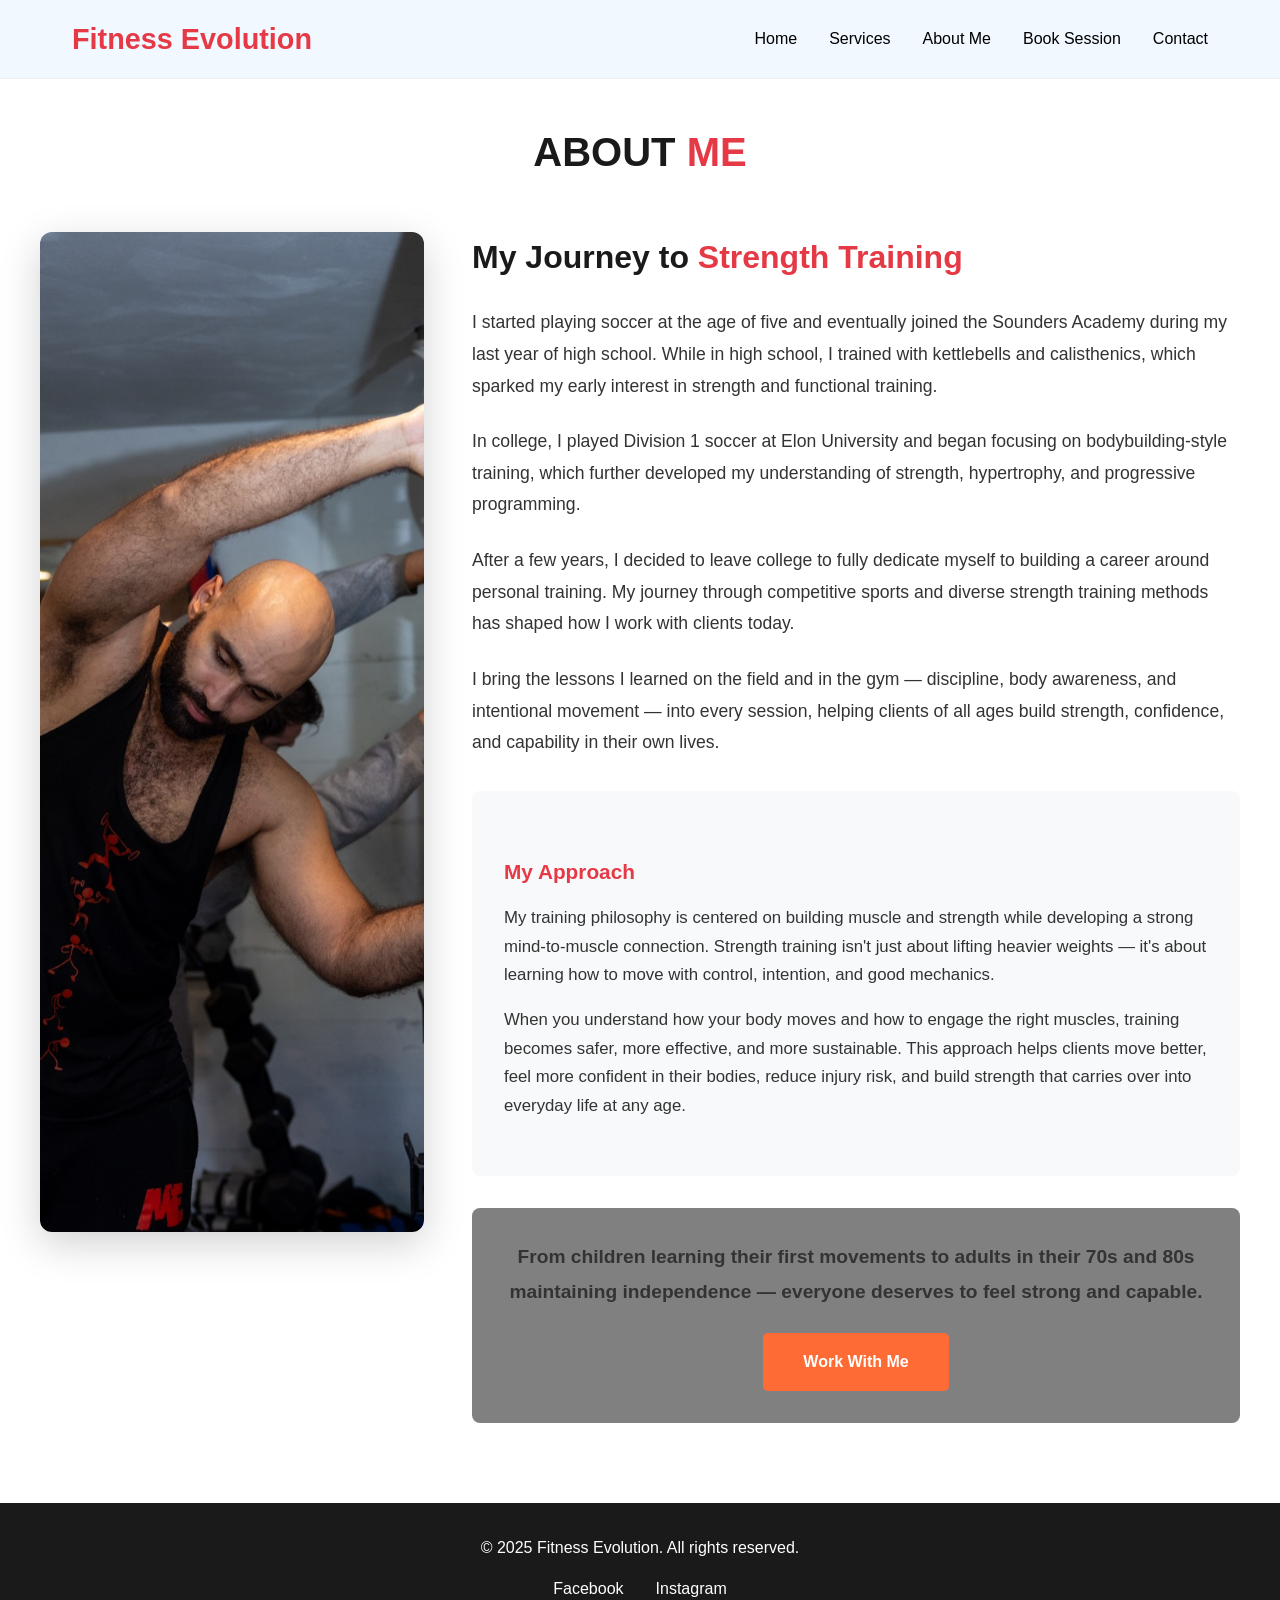
==== about.html @ 4d8b36cf "Initial commit — Fitness Evolution website Made-with: Cursor" ====
<!DOCTYPE html>
<html lang="en">
<head>
    <link rel="stylesheet" href="styles.css">
    <meta charset="UTF-8">
    <meta name="viewport" content="width=device-width, initial-scale=1.0">
    <title>About Me - Fitness Evolution</title>
</head>
<body>
    <!-- Navigation -->
    <nav>
        <div class="container">
            <div class="logo">Fitness Evolution</div>
            <button class="nav-toggle" aria-label="Open menu" aria-expanded="false">
                <span></span><span></span><span></span>
            </button>
            <ul class="nav-links">
                <li><a href="index.html">Home</a></li>
                <li><a href="services.html">Services</a></li>
                <li><a href="about.html">About Me</a></li>
                <li><a href="booking.html">Book Session</a></li>
                <li><a href="contact.html">Contact</a></li>
            </ul>
        </div>
    </nav>

    <!-- About Me Section -->
    <section class="about" style="padding-top: 120px;">
        <div class="container">
            <h2 class="reveal">ABOUT <span class="highlight">ME</span></h2>
            <div class="about-content">
                <div class="about-image reveal reveal-delay-1">
                    <img src="images/web/IMG_3787.jpg" alt="Fitness Evolution trainer" width="800" height="1000" loading="eager" decoding="async">
                </div>
                <div class="about-text reveal reveal-delay-2">
                    <h3>My Journey to <span class="highlight">Strength Training</span></h3>
                    
                    <p style="font-size: 1.1rem; line-height: 1.8; margin-bottom: 1.5rem;">
                        I started playing soccer at the age of five and eventually joined the Sounders Academy during my last year of high school. While in high school, I trained with kettlebells and calisthenics, which sparked my early interest in strength and functional training.
                    </p>
                    
                    <p style="font-size: 1.1rem; line-height: 1.8; margin-bottom: 1.5rem;">
                        In college, I played Division 1 soccer at Elon University and began focusing on bodybuilding-style training, which further developed my understanding of strength, hypertrophy, and progressive programming.
                    </p>
                    
                    <p style="font-size: 1.1rem; line-height: 1.8; margin-bottom: 1.5rem;">
                        After a few years, I decided to leave college to fully dedicate myself to building a career around personal training. My journey through competitive sports and diverse strength training methods has shaped how I work with clients today.
                    </p>
                    
                    <p style="font-size: 1.1rem; line-height: 1.8; margin-bottom: 2rem;">
                        I bring the lessons I learned on the field and in the gym — discipline, body awareness, and intentional movement — into every session, helping clients of all ages build strength, confidence, and capability in their own lives.
                    </p>
                    
                    <div style="background: #f8f9fa; padding: 2rem; border-radius: 8px; margin-bottom: 2rem;">
                        <h4 style="margin-bottom: 1rem; font-size: 1.3rem;"><span class="highlight">My Approach</span></h4>
                        <p style="font-size: 1.05rem; line-height: 1.7; margin-bottom: 1rem;">
                            My training philosophy is centered on building muscle and strength while developing a strong mind-to-muscle connection. Strength training isn't just about lifting heavier weights — it's about learning how to move with control, intention, and good mechanics.
                        </p>
                        <p style="font-size: 1.05rem; line-height: 1.7;">
                            When you understand how your body moves and how to engage the right muscles, training becomes safer, more effective, and more sustainable. This approach helps clients move better, feel more confident in their bodies, reduce injury risk, and build strength that carries over into everyday life at any age.
                        </p>
                    </div>
                    
                    <div style="background: grey; color: white; padding: 2rem; border-radius: 8px; text-align: center;">
                        <p style="font-size: 1.2rem; font-weight: 600; margin-bottom: 1.5rem;">
                            From children learning their first movements to adults in their 70s and 80s maintaining independence — everyone deserves to feel strong and capable.
                        </p>
                        <a href="booking.html" class="btn" style="background: #ff6b35;">Work With Me</a>
                    </div>
                </div>
            </div>
        </div>
    </section>

    <!-- Footer -->
    <footer>
        <p>&copy; 2025 Fitness Evolution. All rights reserved.</p>
        <div class="footer-social">
            <a href="https://www.facebook.com/YOUR-FACEBOOK-PAGE" target="_blank">Facebook</a>
            <a href="https://www.instagram.com/YOUR-INSTAGRAM-USERNAME" target="_blank">Instagram</a>
        </div>
    </footer>

    <script src="script.js"></script>
</body>
</html>
---- styles.css ----
/* styles.css */

/* Reset & Base Styles */
* {
    margin: 0;
    padding: 0;
    box-sizing: border-box;
}

body {
    font-family: 'Segoe UI', Tahoma, Geneva, Verdana, sans-serif;
    line-height: 1.6;
    color: #1a1a1a;
    overflow-x: hidden;
}

.highlight {
    color: #e63946;
}

.highlight-white {
    color: #e63946;
}

/* Navigation */
nav {
    background: rgba(240, 248, 255, 0.92);
    backdrop-filter: blur(12px);
    -webkit-backdrop-filter: blur(12px);
    padding: 1rem 0;
    position: fixed;
    width: 100%;
    top: 0;
    z-index: 1000;
    box-shadow: 0 1px 0 rgba(0, 0, 0, 0.06);
    transition: background 0.35s ease, box-shadow 0.35s ease, backdrop-filter 0.35s ease;
}

nav.nav-scrolled {
    background: rgba(255, 255, 255, 0.97);
    box-shadow: 0 8px 32px rgba(0, 0, 0, 0.08);
}

nav .container {
    max-width: 1200px;
    margin: 0 auto;
    padding: 0 2rem;
    display: flex;
    justify-content: space-between;
    align-items: center;
}

nav .logo {
    color: #e63946;
    font-size: 1.8rem;
    font-weight: bold;
}

nav .nav-links {
    list-style: none;
    display: flex;
    gap: 2rem;
}

/* Hamburger button — hidden on desktop */
.nav-toggle {
    display: none;
    background: none;
    border: none;
    cursor: pointer;
    padding: 0.5rem;
    width: 2.75rem;
    height: 2.75rem;
    flex-direction: column;
    justify-content: center;
    align-items: center;
    gap: 5px;
    -webkit-tap-highlight-color: transparent;
}

.nav-toggle span {
    display: block;
    width: 22px;
    height: 2px;
    background: #1a1a1a;
    border-radius: 2px;
    transition: transform 0.3s ease, opacity 0.3s ease;
}

.nav-toggle.is-open span:nth-child(1) {
    transform: translateY(7px) rotate(45deg);
}

.nav-toggle.is-open span:nth-child(2) {
    opacity: 0;
}

.nav-toggle.is-open span:nth-child(3) {
    transform: translateY(-7px) rotate(-45deg);
}

nav a {
    color: black;
    text-decoration: none;
    transition: color 0.3s;
    font-weight: 500;
}

nav a:hover {
    color: #e63946;
}

/* Hero Section */
.hero {
    position: relative;
    overflow: hidden;
    background: #1a1a1a;
    height: 100vh;
    min-height: 32rem;
    display: flex;
    align-items: center;
    justify-content: center;
    text-align: center;
    color: white;
    margin-top: 70px;
    isolation: isolate;
}

.hero::before {
    content: "";
    position: absolute;
    inset: 0;
    z-index: 0;
    background-image: url("images/web/Muscle.evolution-6.jpg");
    background-size: cover;
    background-position: center;
    transform: scale(1);
    animation: heroKenBurns 28s ease-in-out infinite alternate;
}

.hero::after {
    content: "";
    position: absolute;
    inset: 0;
    z-index: 1;
    background:
        linear-gradient(135deg, rgba(0, 0, 0, 0.55) 0%, rgba(26, 26, 26, 0.45) 50%, rgba(230, 57, 70, 0.22) 100%),
        radial-gradient(ellipse 85% 65% at 50% 38%, transparent 0%, rgba(0, 0, 0, 0.4) 100%);
    pointer-events: none;
}

.hero-content {
    position: relative;
    z-index: 2;
    max-width: 52rem;
    padding: 0 1.25rem;
}

.hero-buttons {
    display: flex;
    gap: 1rem;
    justify-content: center;
    flex-wrap: wrap;
}

.hero-content h1 {
    font-size: 3.5rem;
    margin-bottom: 1rem;
    animation: fadeInUp 1s;
}

.hero-content p {
    font-size: 1.3rem;
    margin-bottom: 2rem;
    animation: fadeInUp 1s 0.2s both;
}

.btn {
    display: inline-block;
    padding: 1rem 2.5rem;
    background: #e63946;
    color: white;
    text-decoration: none;
    border-radius: 5px;
    font-weight: bold;
    transition: transform 0.3s, background 0.3s;
    animation: fadeInUp 1s 0.4s both;
    border: none;
    cursor: pointer;
    font-size: 1rem;
}

.btn:hover {
    background: #d62828;
    transform: translateY(-3px);
}

/* Sections */
section {
    padding: 5rem 2rem;
}

.container {
    max-width: 1200px;
    margin: 0 auto;
}

h2 {
    text-align: center;
    font-size: 2.5rem;
    margin-bottom: 3rem;
    color: #1a1a1a;
}

/* Services */
.services {
    background: #f1f5f9;
}

.services-grid {
    display: grid;
    grid-template-columns: repeat(auto-fit, minmax(280px, 1fr));
    gap: 2rem;
}

.service-card {
    background: white;
    padding: 2rem;
    border-radius: 12px;
    text-align: center;
    box-shadow: 0 4px 20px rgba(0, 0, 0, 0.06);
    border: 1px solid rgba(0, 0, 0, 0.04);
    transition: transform 0.4s cubic-bezier(0.22, 1, 0.36, 1), box-shadow 0.4s ease;
}

.service-card:hover {
    transform: translateY(-8px);
    box-shadow: 0 16px 40px rgba(230, 57, 70, 0.15);
}

.service-icon {
    font-size: 3rem;
    margin-bottom: 1rem;
}

.service-card h3 {
    margin-bottom: 1rem;
    color: #e63946;
    font-size: 1.5rem;
}

.service-card p {
    color: #555;
    line-height: 1.8;
}

/* About Section */
.about {
    background: white;
}

.about-content {
    display: grid;
    grid-template-columns: 1fr 2fr;
    gap: 3rem;
    align-items: start;
}

.about-image {
    position: sticky;
    top: 100px;
}

.about-image img {
    width: 100%;
    border-radius: 12px;
    box-shadow: 0 12px 40px rgba(0, 0, 0, 0.18);
    object-fit: cover;
    aspect-ratio: 4 / 5;
    transition: transform 0.5s cubic-bezier(0.22, 1, 0.36, 1), box-shadow 0.5s ease;
}

.about-image:hover img {
    transform: scale(1.02);
    box-shadow: 0 16px 48px rgba(230, 57, 70, 0.2);
}

/* Home: photography strip */
.photo-showcase {
    background: linear-gradient(180deg, #fff 0%, #f8fafc 100%);
    padding: 4.5rem 2rem;
}

.photo-showcase h2 {
    margin-bottom: 2.5rem;
}

.photo-grid {
    display: grid;
    grid-template-columns: repeat(12, 1fr);
    gap: 1rem;
    max-width: 1100px;
    margin: 0 auto;
}

.photo-grid figure {
    margin: 0;
    border-radius: 14px;
    overflow: hidden;
    position: relative;
    box-shadow: 0 8px 30px rgba(0, 0, 0, 0.1);
    aspect-ratio: 4 / 3;
}

.photo-grid figure:nth-child(1) {
    grid-column: span 7;
}

.photo-grid figure:nth-child(2) {
    grid-column: span 5;
}

.photo-grid figure:nth-child(3) {
    grid-column: span 5;
}

.photo-grid figure:nth-child(4) {
    grid-column: span 7;
}

.photo-grid img {
    width: 100%;
    height: 100%;
    object-fit: cover;
    display: block;
    transition: transform 0.7s cubic-bezier(0.22, 1, 0.36, 1);
}

.photo-grid figure:hover img {
    transform: scale(1.04);
}

/* Scroll reveal (hidden only after JS marks page ready) */
html.js-ready .reveal:not(.is-visible) {
    opacity: 0;
    transform: translateY(28px);
}

.reveal {
    transition: opacity 0.65s cubic-bezier(0.22, 1, 0.36, 1), transform 0.65s cubic-bezier(0.22, 1, 0.36, 1);
}

.reveal.is-visible {
    opacity: 1;
    transform: translateY(0);
}

.reveal-delay-1 { transition-delay: 0.08s; }
.reveal-delay-2 { transition-delay: 0.16s; }
.reveal-delay-3 { transition-delay: 0.24s; }
.reveal-delay-4 { transition-delay: 0.32s; }
.reveal-delay-5 { transition-delay: 0.4s; }
.reveal-delay-6 { transition-delay: 0.48s; }

.about-text h3 {
    font-size: 2rem;
    margin-bottom: 1.5rem;
    color: #1a1a1a;
}

.about-text h4 {
    font-size: 1.5rem;
    margin: 2rem 0 1rem;
    color: #1a1a1a;
}

.about-text p {
    margin-bottom: 1.5rem;
    line-height: 1.8;
    color: #333;
}

.about-text ul {
    list-style: none;
    margin: 1.5rem 0;
}

.about-text li {
    padding: 0.7rem 0;
    padding-left: 2rem;
    position: relative;
    color: #333;
}

.about-text li:before {
    content: "✓";
    color: #e63946;
    font-weight: bold;
    position: absolute;
    left: 0;
    font-size: 1.2rem;
}

/* Booking Section */
.booking {
    background: white;
    padding: 5rem 2rem;
}

.booking-intro {
    text-align: center;
    font-size: 1.2rem;
    color: #555;
    margin-bottom: 3rem;
    max-width: 800px;
    margin-left: auto;
    margin-right: auto;
}

.calendly-inline-widget {
    border-radius: 10px;
    overflow: hidden;
    box-shadow: 0 10px 30px rgba(0,0,0,0.1);
}

/* Contact Section Updates */
.contact-intro {
    text-align: center;
    font-size: 1.1rem;
    color: #333;
    margin-bottom: 3rem;
    max-width: 800px;
    margin-left: auto;
    margin-right: auto;
}

.contact-content {
    display: grid;
    grid-template-columns: 1fr 1fr;
    gap: 4rem;
    align-items: start;
}

.contact-info {
    background: white;
    padding: 2rem;
    border-radius: 10px;
    box-shadow: 0 5px 15px rgba(0,0,0,0.1);
}

.contact-info h3 {
    font-size: 1.8rem;
    margin-bottom: 2rem;
    color: #1a1a1a;
}

.social-links {
    display: flex;
    flex-direction: column;
    gap: 1.5rem;
    margin-bottom: 2rem;
}

.social-link {
    display: flex;
    align-items: center;
    gap: 1rem;
    padding: 1rem;
    border-radius: 8px;
    text-decoration: none;
    transition: transform 0.3s, box-shadow 0.3s;
    font-weight: 600;
    font-size: 1.1rem;
}

.social-link:hover {
    transform: translateX(10px);
    box-shadow: 0 5px 15px rgba(0,0,0,0.2);
}

.social-link.facebook {
    background: #1877f2;
    color: white;
}

.social-link.instagram {
    background: linear-gradient(45deg, #f09433 0%, #e6683c 25%, #dc2743 50%, #cc2366 75%, #bc1888 100%);
    color: white;
}

.social-link.email {
    background: #e63946;
    color: white;
}

.social-link.email:hover {
    background: #d62828;
}
.contact-details {
    margin-top: 2rem;
    padding-top: 2rem;
    border-top: 2px solid #e3f2fd;
}

.contact-details p {
    margin-bottom: 1rem;
    color: #333;
    font-size: 1rem;
}

/* Footer Updates */
footer {
    background: #1a1a1a;
    color: white;
    text-align: center;
    padding: 2rem;
}

.footer-social {
    margin-top: 1rem;
    display: flex;
    justify-content: center;
    gap: 2rem;
}

.footer-social a {
    color: white;
    text-decoration: none;
    transition: color 0.3s;
}

.footer-social a:hover {
    color: #e63946;
}

/* Animations */
@keyframes fadeInUp {
    from {
        opacity: 0;
        transform: translateY(30px);
    }
    to {
        opacity: 1;
        transform: translateY(0);
    }
}

@keyframes heroKenBurns {
    from {
        transform: scale(1);
    }
    to {
        transform: scale(1.07);
    }
}

@media (prefers-reduced-motion: reduce) {
    .hero::before {
        animation: none;
    }

    html.js-ready .reveal:not(.is-visible) {
        opacity: 1;
        transform: none;
    }

    .reveal {
        transition: none;
    }

    .photo-grid img,
    .about-image img,
    .service-card {
        transition: none;
    }

    .service-card:hover {
        transform: none;
    }

    .photo-grid figure:hover img {
        transform: none;
    }

    .about-image:hover img {
        transform: none;
    }
}

/* ===== Responsive ===== */

/* Tablet */
@media (max-width: 968px) {
    .about-content {
        grid-template-columns: 1fr;
    }

    .about-image {
        position: relative;
        top: 0;
        max-width: 28rem;
        margin: 0 auto;
    }

    .contact-content {
        grid-template-columns: 1fr;
    }
}

/* Mobile */
@media (max-width: 768px) {
    /* Nav: show hamburger, slide-down menu */
    .nav-toggle {
        display: flex;
    }

    nav .container {
        padding: 0 1.25rem;
        flex-wrap: wrap;
    }

    nav .logo {
        font-size: 1.4rem;
    }

    nav .nav-links {
        display: none;
        flex-direction: column;
        width: 100%;
        gap: 0;
        padding: 0.5rem 0 1rem;
        order: 3;
    }

    nav .nav-links.is-open {
        display: flex;
    }

    nav .nav-links li {
        border-top: 1px solid rgba(0, 0, 0, 0.06);
    }

    nav .nav-links a {
        display: block;
        padding: 0.85rem 0;
        font-size: 1rem;
    }

    /* Hero */
    .hero {
        height: auto;
        min-height: 85vh;
        margin-top: 58px;
        padding: 3rem 0;
    }

    .hero-content {
        padding: 0 1.5rem;
    }

    .hero-content h1 {
        font-size: 1.85rem;
        line-height: 1.25;
        margin-bottom: 0.75rem;
    }

    .hero-content p {
        font-size: 1rem;
        margin-bottom: 1.5rem;
    }

    /* Sections: tighter vertical rhythm */
    section {
        padding: 3rem 1.25rem;
    }

    h2 {
        font-size: 1.75rem;
        margin-bottom: 2rem;
    }

    /* Buttons: full-width stacked on mobile */
    .hero-buttons {
        flex-direction: column;
        align-items: stretch;
    }

    .btn {
        padding: 0.85rem 1.75rem;
        font-size: 0.95rem;
        width: 100%;
        text-align: center;
    }

    /* Services cards */
    .services-grid {
        grid-template-columns: 1fr;
        gap: 1.25rem;
    }

    .service-card {
        padding: 1.5rem;
    }

    .service-card h3 {
        font-size: 1.25rem;
    }

    .service-icon {
        font-size: 2.5rem;
    }

    /* Photo grid */
    .photo-showcase {
        padding: 3rem 1.25rem;
    }

    .photo-grid {
        grid-template-columns: 1fr;
    }

    .photo-grid figure:nth-child(n) {
        grid-column: span 1;
        aspect-ratio: 16 / 11;
    }

    /* About page */
    .about-image img {
        aspect-ratio: 3 / 2;
    }

    .about-text h3 {
        font-size: 1.5rem;
    }

    /* Contact */
    .contact-info {
        padding: 1.5rem;
    }

    .contact-info h3 {
        font-size: 1.4rem;
        margin-bottom: 1.5rem;
    }

    .social-link {
        padding: 0.85rem;
        font-size: 1rem;
    }

    .social-link svg {
        width: 32px;
        height: 32px;
    }

    /* Booking */
    .booking {
        padding: 3rem 1.25rem;
    }

    .calendly-inline-widget {
        min-height: 500px !important;
    }

    /* Footer */
    .footer-social {
        flex-direction: column;
        gap: 0.5rem;
    }
}

/* Small phones */
@media (max-width: 380px) {
    .hero-content h1 {
        font-size: 1.55rem;
    }

    nav .logo {
        font-size: 1.2rem;
    }

    h2 {
        font-size: 1.5rem;
    }
}
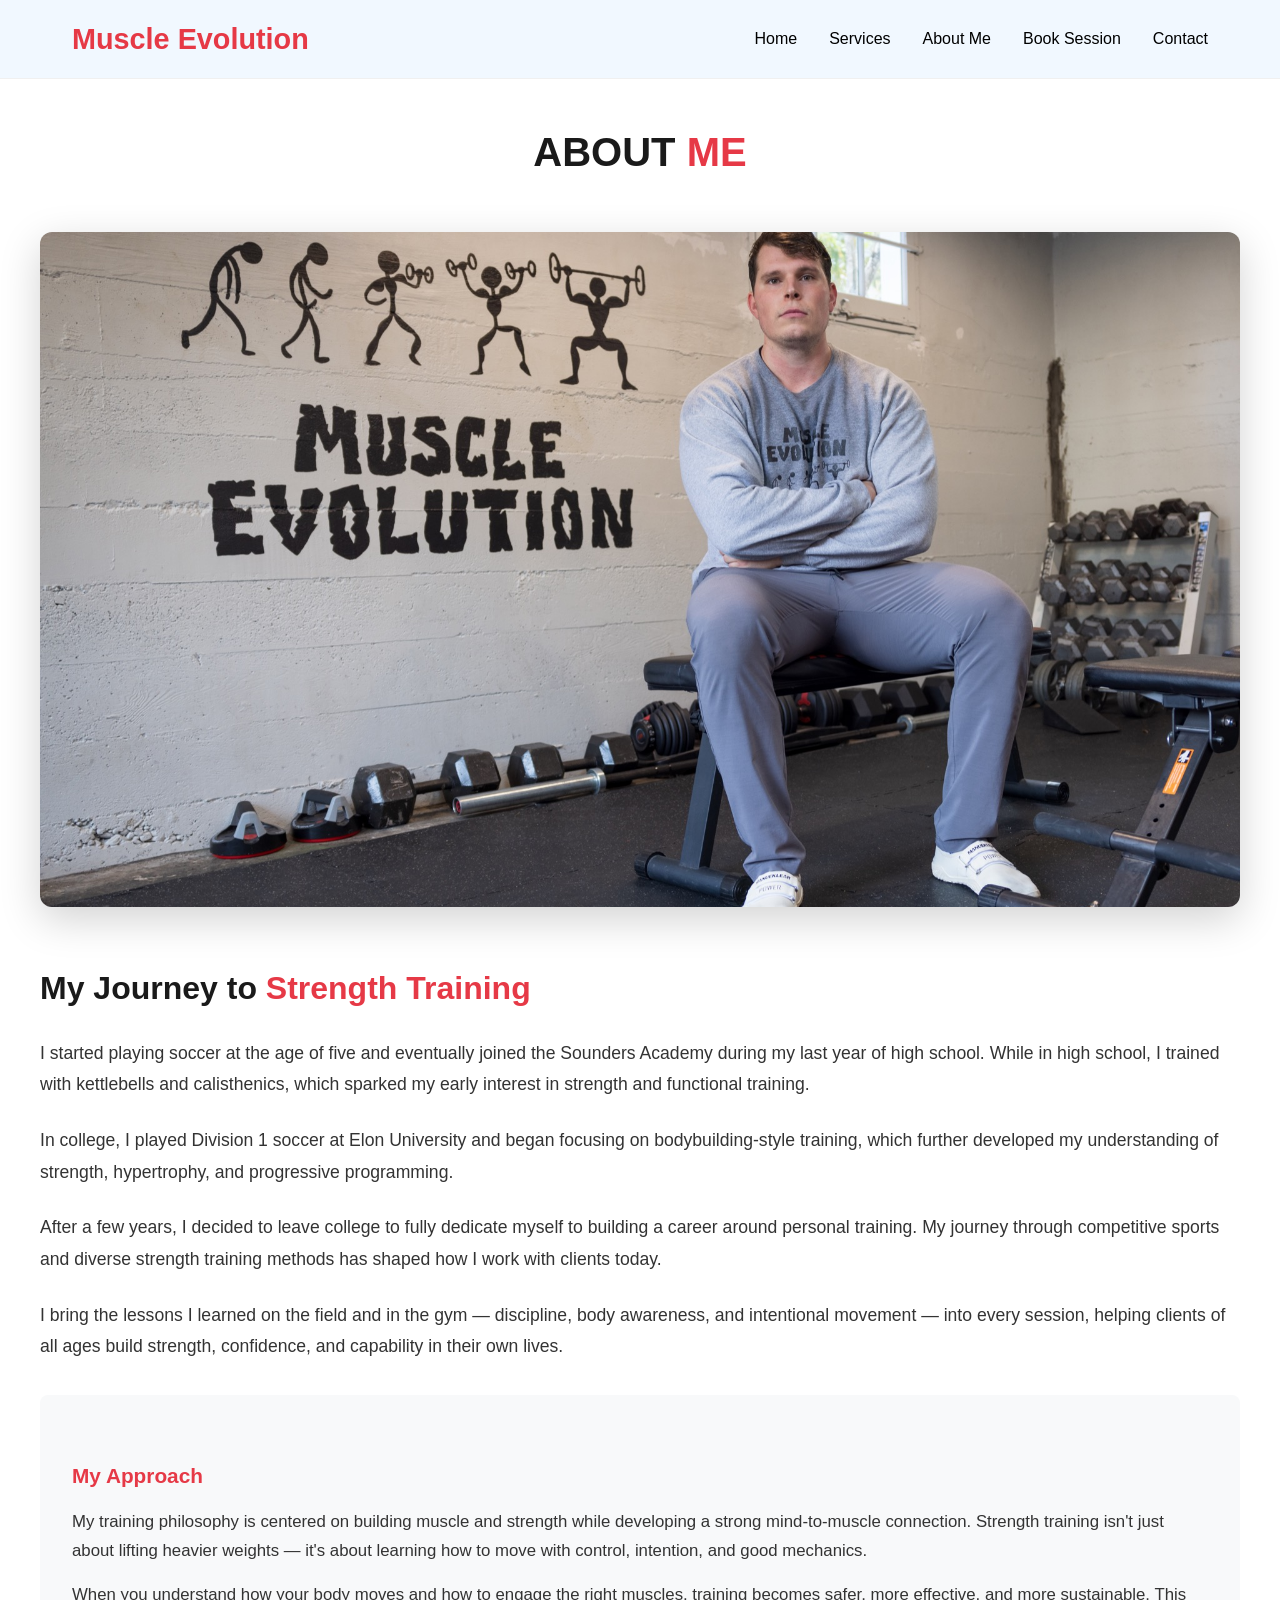
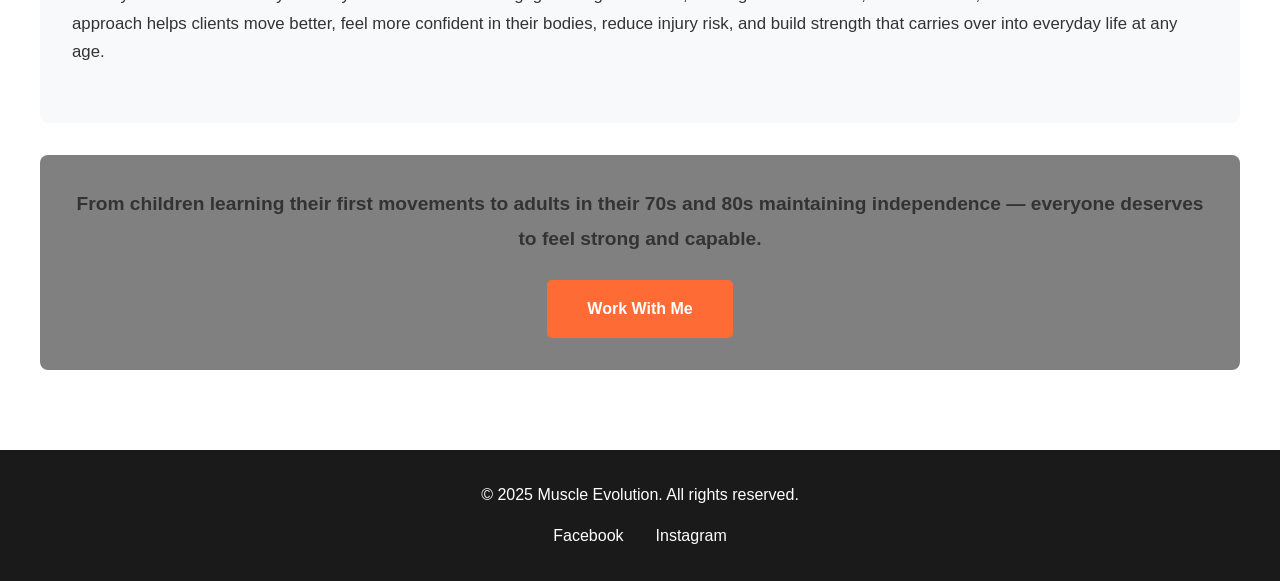
==== commit 5505902a: "Name fix, about hero pic changed:" ====
--- a/about.html
+++ b/about.html
@@ -4,13 +4,13 @@
     <link rel="stylesheet" href="styles.css">
     <meta charset="UTF-8">
     <meta name="viewport" content="width=device-width, initial-scale=1.0">
-    <title>About Me - Fitness Evolution</title>
+    <title>About Me - Muscle Evolution</title>
 </head>
 <body>
     <!-- Navigation -->
     <nav>
         <div class="container">
-            <div class="logo">Fitness Evolution</div>
+                <div class="logo">Muscle Evolution</div>
             <button class="nav-toggle" aria-label="Open menu" aria-expanded="false">
                 <span></span><span></span><span></span>
             </button>
@@ -30,7 +30,7 @@
             <h2 class="reveal">ABOUT <span class="highlight">ME</span></h2>
             <div class="about-content">
                 <div class="about-image reveal reveal-delay-1">
-                    <img src="images/web/IMG_3787.jpg" alt="Fitness Evolution trainer" width="800" height="1000" loading="eager" decoding="async">
+                    <img src="images/web/IMG_8933.jpg" alt="Fitness Evolution trainer" width="1200" height="675" loading="eager" decoding="async">
                 </div>
                 <div class="about-text reveal reveal-delay-2">
                     <h3>My Journey to <span class="highlight">Strength Training</span></h3>
@@ -74,7 +74,7 @@
 
     <!-- Footer -->
     <footer>
-        <p>&copy; 2025 Fitness Evolution. All rights reserved.</p>
+        <p>&copy; 2025 Muscle Evolution. All rights reserved.</p>
         <div class="footer-social">
             <a href="https://www.facebook.com/YOUR-FACEBOOK-PAGE" target="_blank">Facebook</a>
             <a href="https://www.instagram.com/YOUR-INSTAGRAM-USERNAME" target="_blank">Instagram</a>
--- a/styles.css
+++ b/styles.css
@@ -131,7 +131,7 @@
     position: absolute;
     inset: 0;
     z-index: 0;
-    background-image: url("images/web/Muscle.evolution-6.jpg");
+    background-image: url("images/web/IMG_6653.jpg");
     background-size: cover;
     background-position: center;
     transform: scale(1);
@@ -261,14 +261,15 @@
 
 .about-content {
     display: grid;
-    grid-template-columns: 1fr 2fr;
+    grid-template-columns: 1fr;
     gap: 3rem;
     align-items: start;
 }
 
 .about-image {
-    position: sticky;
-    top: 100px;
+    position: relative;
+    top: 0;
+    width: 100%;
 }
 
 .about-image img {
@@ -276,7 +277,7 @@
     border-radius: 12px;
     box-shadow: 0 12px 40px rgba(0, 0, 0, 0.18);
     object-fit: cover;
-    aspect-ratio: 4 / 5;
+    aspect-ratio: 16 / 9;
     transition: transform 0.5s cubic-bezier(0.22, 1, 0.36, 1), box-shadow 0.5s ease;
 }
 
@@ -598,8 +599,8 @@
     .about-image {
         position: relative;
         top: 0;
-        max-width: 28rem;
-        margin: 0 auto;
+        max-width: 100%;
+        margin: 0;
     }
 
     .contact-content {
@@ -726,7 +727,7 @@
 
     /* About page */
     .about-image img {
-        aspect-ratio: 3 / 2;
+        aspect-ratio: 16 / 9;
     }
 
     .about-text h3 {
